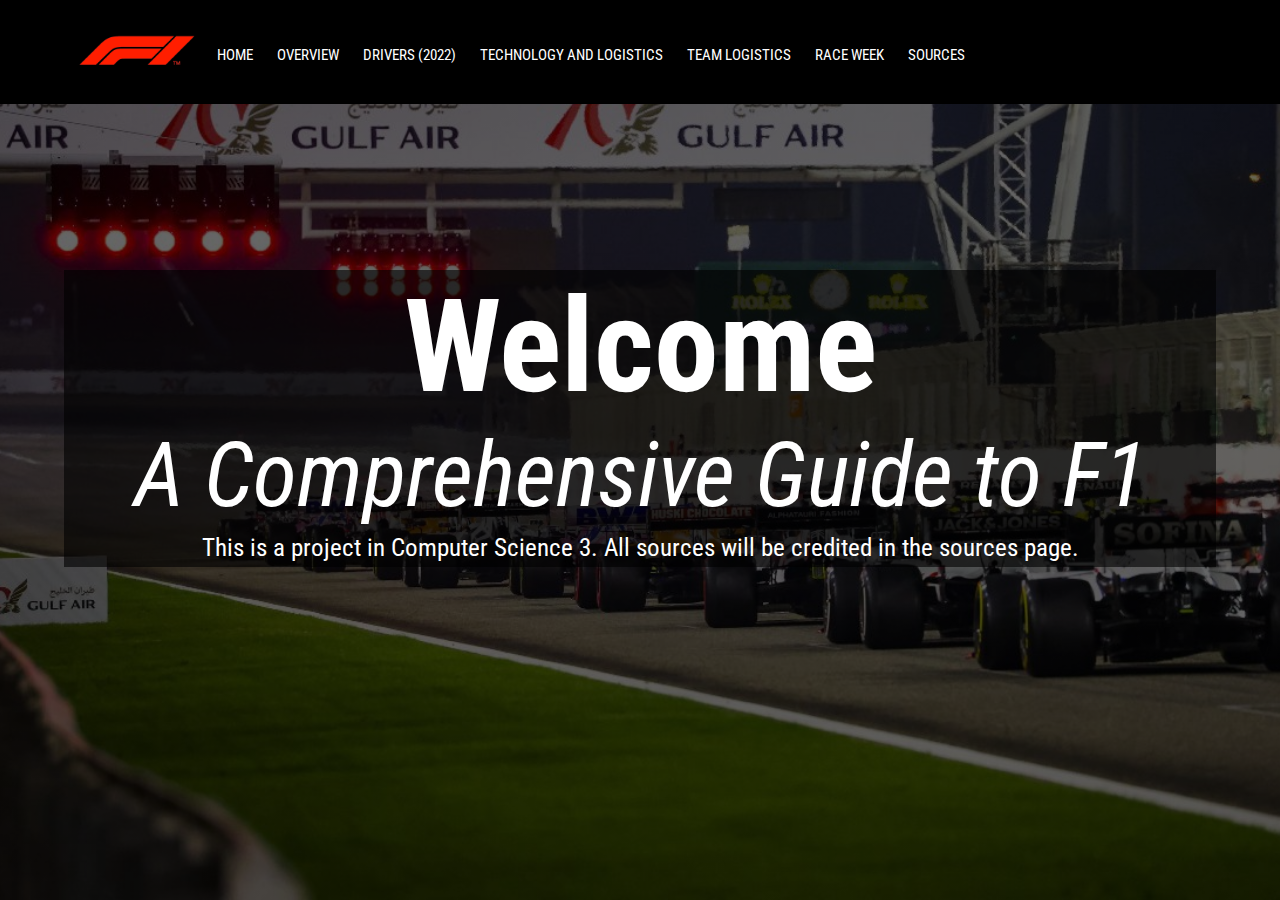
==== index.html @ bb8ea0e6 "Add files via upload" ====
<!DOCTYPE html>
<html>
<head>
  <meta name="viewport" content="with=device-width, initial-scale=1.0">
  <link rel="stylesheet" href="style.css">
  <link rel="preconnect" href="https://fonts.googleapis.com">
  <link rel="preconnect" href="https://fonts.gstatic.com" crossorigin>
  <link href="https://fonts.googleapis.com/css2?family=Roboto+Condensed:ital,wght@0,300;0,400;0,700;1,400&display=swap" rel="stylesheet">
<style>
  body{
    background-image: linear-gradient(rgba(0,0,0,0.6), rgba(0,0,0,0.6)), url(images/FrontPage.png);
      min-height: 100vh;
      width: 100%;
      background-position: center;
      background-size: cover;
      position: relative;
  }
</style>
</head>
<body style="background-color: black;">

<section class="header">
  <nav>
    <a href="index.html"><img src="images/Logo.png" alt="F1 Logo" style="width: 120px;"></a>
    <div class="nav-links">
      <ul>
        <li><a href="index.html">HOME</a></li>
        <li><a href="subpages/p1overview.html">OVERVIEW</a></li>
        <li><a href="subpages/p2drivers.html">DRIVERS (2022)</a></li>
        <li><a href="subpages/p3tech.html">TECHNOLOGY AND LOGISTICS</a></li>
        <li><a href="subpages/p4teams.html">TEAM LOGISTICS</a></li>
        <li><a href="subpages/p5raceweek.html">RACE WEEK</a></li>
        <li><a href="subpages/sources.html">SOURCES</a></li>
      </ul>
    </div>
  </nav>

<div class="text-box" style="top:30%; background-color: rgba(0,0,0,0.6);">
  <h1 style="font-size: 130px;">Welcome</h1>
  <em style="font-size: 90px;">A Comprehensive Guide to F1</em>
  <p style="font-size: 25px;">This is a project in Computer Science 3. All sources will be credited in the sources page.</p>
</div>
</section>

</body>
</html>
---- style.css ----
*{
  margin: 0;
  padding: 0;
  font-family: 'Roboto Condensed', sans-serif;
}
nav{
  display: flex;
  padding: 1% 6% 1%;
  justify-content: space-between;
  align-items: center;
  background: rgba(0,0,0,1);
  position: sticky;
}
nav img{
  width: 150px;
}
.nav-links{
  flex: 1;
  text-align: left;
}
.nav-links ul li{
  list-style: none;
  display: inline-block;
  padding: 8px 0px 0px 20px;
  position: sticky;
}
.nav-links ul li a{
  color: #fff;
  text-decoration: none;
  font-size: 15px;
}
.nav-links ul li ::after{
  content: '';
  width: 0%;
  height: 2px;
  background: #f44336;
  display: block;
  margin: auto;
  transition: 0.5s;
}
.nav-links ul li :hover::after{
  width: 100%;
}
.text-box{
  width: 90%;
  background-color: rgba(0,0,0,0.6);
  color: #fff;
  position: absolute;
  text-align: center;
  top: 50%;
  left: 5%;
  transform: translate (-50%, -50%);
}
.text-box h1{
  font-size: 50px;
}
.text-box p{
  margin: 5px 0 5px;
  font-size: 14px;
  color: #fff;
}
.subpage-nav{
    flex: 1;
  text-align: left;
}
.subpage-nav ul li{
  list-style: none;
  display: block;
  padding: 8px 0px 0px 20px;
  position: relative;
}
.subpage-nav ul li a{
  color: #fff;
  text-decoration: none;
  font-size: 15px;
}
.subpage-nav ul li ::after{
  content: '';
  width: 0%;
  height: 2px;
  background: #f44336;
  display: block;
  margin: auto;
  transition: 0.5s;
}
.subpage-nav ul li :hover::after{
  width: 100%;
}
.supporting-image{
  z-index: 3;
  right: 6%;
  position: absolute;
}
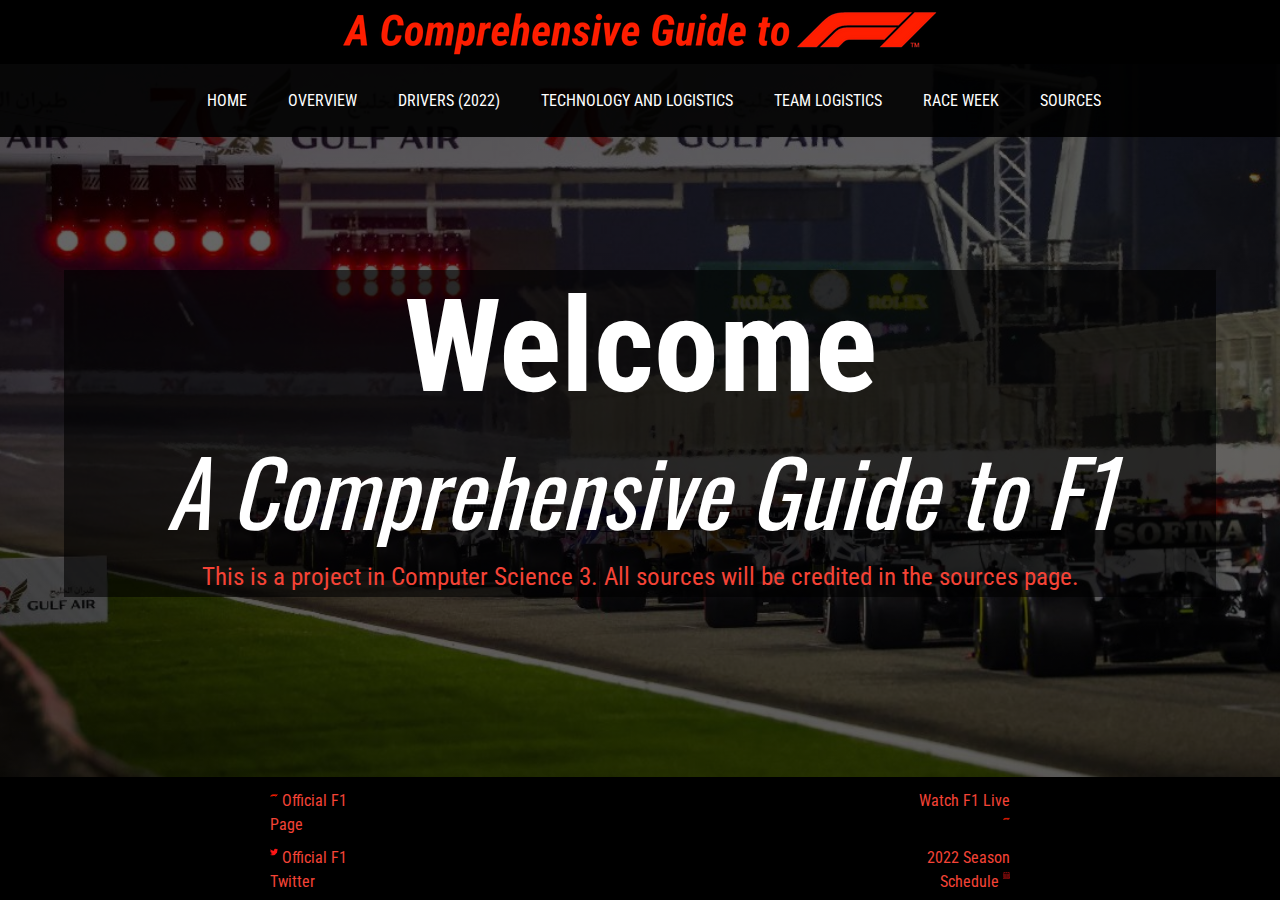
==== commit 9a34f5e9: "Add files via upload" ====
--- a/index.html
+++ b/index.html
@@ -1,46 +1,98 @@
 <!DOCTYPE html>
 <html>
+
 <head>
+  <!--Declaration of meta tags and viewports-->
+  <meta charset="UTF-8">
+  <meta name="viewport" content="width=device-width, initial-scale=1.0">
+  <meta name="author" content="A. Mananghaya 9-Magnesium">
+  <meta name="keywords" content="F1, Formula 1, Cars, Sport, CSS, HTML">
   <meta name="viewport" content="with=device-width, initial-scale=1.0">
-  <link rel="stylesheet" href="style.css">
+  <!--Calling of stylesheet and fonts-->
+  <link rel="stylesheet" href="../style.css">
   <link rel="preconnect" href="https://fonts.googleapis.com">
   <link rel="preconnect" href="https://fonts.gstatic.com" crossorigin>
   <link href="https://fonts.googleapis.com/css2?family=Roboto+Condensed:ital,wght@0,300;0,400;0,700;1,400&display=swap" rel="stylesheet">
-<style>
-  body{
-    background-image: linear-gradient(rgba(0,0,0,0.6), rgba(0,0,0,0.6)), url(images/FrontPage.png);
+  <link rel="preconnect" href="https://fonts.googleapis.com">
+  <link rel="preconnect" href="https://fonts.gstatic.com" crossorigin>
+  <link href="https://fonts.googleapis.com/css2?family=Oswald:wght@300;400;500;600&display=swap" rel="stylesheet">
+  <!--Site Logo and Title-->
+  <link rel="icon" href="images/SiteLogo.png" type=".png">
+  <title>A Comprehensive Guide to F1</title>
+  <!--Background Image-->
+  <style>
+    body {
+      background-image: linear-gradient(rgba(0, 0, 0, 0.6), rgba(0, 0, 0, 0.6)), url(images/FrontPage.png);
       min-height: 100vh;
       width: 100%;
       background-position: center;
       background-size: cover;
       position: relative;
-  }
-</style>
+      background-repeat: no-repeat;
+    }
+  </style>
 </head>
+
 <body style="background-color: black;">
+<!--Header-->
+<div class="top-container">
+  <img src="images/Header.png" alt="Header" style="position: relative; position: center; top: 5%;">
+</div>
 
-<section class="header">
-  <nav>
-    <a href="index.html"><img src="images/Logo.png" alt="F1 Logo" style="width: 120px;"></a>
-    <div class="nav-links">
-      <ul>
-        <li><a href="index.html">HOME</a></li>
-        <li><a href="subpages/p1overview.html">OVERVIEW</a></li>
-        <li><a href="subpages/p2drivers.html">DRIVERS (2022)</a></li>
-        <li><a href="subpages/p3tech.html">TECHNOLOGY AND LOGISTICS</a></li>
-        <li><a href="subpages/p4teams.html">TEAM LOGISTICS</a></li>
-        <li><a href="subpages/p5raceweek.html">RACE WEEK</a></li>
-        <li><a href="subpages/sources.html">SOURCES</a></li>
-      </ul>
+  <div class="header" id="header">
+      <div class="nav-links" style="text-align: center;">
+        <ul>
+          <li><a href="index.html">HOME</a></li>
+          <li><a href="htdocs/p1overview.html">OVERVIEW</a></li>
+          <li><a href="htdocs/p2drivers.html">DRIVERS (2022)</a></li>
+          <li><a href="htdocs/p3tech.html">TECHNOLOGY AND LOGISTICS</a></li>
+          <li><a href="htdocs/p4teams.html">TEAM LOGISTICS</a></li>
+          <li><a href="htdocs/p5raceweek.html">RACE WEEK</a></li>
+          <li><a href="htdocs/sources.html">SOURCES</a></li>
+        </ul>
+      </div>
+  </div>
+
+<!--Text and Image Contents-->
+    <div class="text-box" style="left: 5%; top:30%; background-color: rgba(0,0,0,0.6);">
+      <h1 style="font-size: 130px;">Welcome</h1>
+      <em style="font-size: 90px; font-family: 'Oswald', sans serif;">A Comprehensive Guide to F1</em>
+      <p style="font-size: 25px; color: #f44336;">This is a project in Computer Science 3. All sources will be credited
+        in the sources page.</p>
     </div>
-  </nav>
 
-<div class="text-box" style="top:30%; background-color: rgba(0,0,0,0.6);">
-  <h1 style="font-size: 130px;">Welcome</h1>
-  <em style="font-size: 90px;">A Comprehensive Guide to F1</em>
-  <p style="font-size: 25px;">This is a project in Computer Science 3. All sources will be credited in the sources page.</p>
-</div>
+  <section class="footer">
+    <div class="column" id="footercolumn1">
+    <p style="font-family: 'Oswald', sans-serif;">
+      <a href="https://www.formula1.com/" class="anch"> <img src="images/F1.png" alt="F1" width="8%" class="footerimg"> Official F1 Page</a><br></p>
+    <p style="font-family: 'Oswald', sans-serif; margin-top: 1vh;">
+      <a href="https://twitter.com/f1" class="anch"> <img src="images/Twitter.png" alt="Twitter" width="8%"
+          class="footerimg"> Official F1 Twitter</a><br>
+    </p>
+  </div>
+  <div class="column" id="footercolumn2">
+    <p style="font-family: 'Oswald', sans-serif; text-align: right;">
+      <a href="https://www.formula1.com/en/f1-live-lite.html" class="anch">Watch F1 Live <img src="images/F1.png" alt="F1" width="7%" class="footerimg"></a><br></p>
+    <p style="font-family: 'Oswald', sans-serif; margin-top: 1vh; text-align: right;">
+      <a href="https://www.formula1.com/en/racing/2022.html" class="anch">2022 Season Schedule <img src="images/Calendar.png" alt="Calendar" width="7%" class="footerimg"></a></p>
+  </div>
 </section>
 
+<!--Script for fixed part of header-->
+<script>
+window.onscroll = function() {myFunction()};
+
+var header = document.getElementById("header");
+var sticky = header.offsetTop;
+
+function myFunction() {
+  if (window.pageYOffset > sticky) {
+    header.classList.add("sticky");
+  } else {
+    header.classList.remove("sticky");
+  }
+}
+</script>
+
 </body>
-</html> 
+</html>--- a/style.css
+++ b/style.css
@@ -3,44 +3,55 @@
   padding: 0;
   font-family: 'Roboto Condensed', sans-serif;
 }
-nav{
-  display: flex;
-  padding: 1% 6% 1%;
+
+/*-----------------------HEADER-----------------------*/
+.top-container {
+  background-color: #000;
+  text-align: center;
+}
+.header {
+  padding: 0vh 0vh 3vh 0vh;
   justify-content: space-between;
-  align-items: center;
-  background: rgba(0,0,0,1);
-  position: sticky;
+  background: rgba(0,0,0,0.9);
+  position: relative;
+  z-index: 100;
 }
-nav img{
-  width: 150px;
-}
-.nav-links{
-  flex: 1;
-  text-align: left;
-}
-.nav-links ul li{
-  list-style: none;
-  display: inline-block;
-  padding: 8px 0px 0px 20px;
-  position: sticky;
-}
-.nav-links ul li a{
-  color: #fff;
-  text-decoration: none;
-  font-size: 15px;
-}
-.nav-links ul li ::after{
-  content: '';
-  width: 0%;
-  height: 2px;
-  background: #f44336;
-  display: block;
-  margin: auto;
-  transition: 0.5s;
-}
-.nav-links ul li :hover::after{
-  width: 100%;
-}
+  .nav-links{
+    flex: 1;
+  }
+    .nav-links ul li{
+      list-style: none;
+      display: inline-block;
+      padding: 3vh 0vh 0vh 3vh;
+      position: relative;
+    }
+      .nav-links ul li a{
+        color: #fff;
+        text-decoration: none;
+        font-size: 100%;
+        border: 1px rgba(0,0,0,0.9);
+        border-radius: 5%;
+        padding: 5px;
+        box-shadow: inset 0 0 0 0 #f44336;
+        transition: ease-out 1s;
+      }
+        .nav-links ul li a:hover{
+          box-shadow: inset 100vh 0 0 0 #f44336;
+          color: black;
+        }
+          .sticky {
+            position: fixed;
+            top: 0;
+            width: 100%;
+            left: 0;
+            background: rgba(0,0,0,0.8);
+            border: 1px rgba(0,0,0,0.8);
+          }
+            .sticky + .content {
+              padding-top: 102px;
+            }
+
+/*-----------------------TEXT CONFIGS-----------------------*/
 .text-box{
   width: 90%;
   background-color: rgba(0,0,0,0.6);
@@ -48,46 +59,91 @@
   position: absolute;
   text-align: center;
   top: 50%;
-  left: 5%;
   transform: translate (-50%, -50%);
 }
-.text-box h1{
-  font-size: 50px;
-}
-.text-box p{
-  margin: 5px 0 5px;
-  font-size: 14px;
-  color: #fff;
-}
-.subpage-nav{
-    flex: 1;
-  text-align: left;
-}
-.subpage-nav ul li{
-  list-style: none;
-  display: block;
-  padding: 8px 0px 0px 20px;
-  position: relative;
-}
-.subpage-nav ul li a{
-  color: #fff;
-  text-decoration: none;
-  font-size: 15px;
-}
-.subpage-nav ul li ::after{
-  content: '';
-  width: 0%;
-  height: 2px;
-  background: #f44336;
-  display: block;
-  margin: auto;
-  transition: 0.5s;
-}
-.subpage-nav ul li :hover::after{
-  width: 100%;
-}
+  .text-box h1{
+    font-size: 6vh;
+  }
+  .text-box p{
+    margin: .5% 0 .5%;
+    color: #fff;
+  }
 .supporting-image{
   z-index: 3;
   right: 6%;
   position: absolute;
+}
+.part2{
+  max-width: 100vw;
+}
+/*-----------------------TIMELINE FOR PAGE 1 (OVERVIEW)-----------------------*/
+.timeline{
+  max-width: 65vw;
+  max-height: 40vh;
+  display: flex;
+  justify-content: space-between;
+  text-align: center;
+  transform: translate(9vh, 0vh);
+  z-index: 6;
+}
+.timelinestyle{
+  width: 25vw;
+  height: 35vh;
+  position: absolute;
+  z-index: 100;
+  top: 270vh;
+  display: inline-block;
+}
+.timelineheader{
+  color: #f44336;
+  font-size: 6vh;
+  padding-top: 2vh;
+  padding-bottom: 2vh;
+  background: black;
+}
+.timelinestyle ul{
+  font-family: 'Raleway', sans-serif;
+  color: #fff;
+  padding-top: 1vh;
+  text-decoration: none;
+  background: #f44336;
+}
+.timelinestyle ul li{
+  font-family: 'Raleway', sans serif;
+  font-weight: bold;
+  list-style: none;
+  padding: 2vh 0vh 2vh 0vh;
+  position: relative;
+  font-size: 3vh;
+}
+
+/*-----------------------FOOTER-----------------------*/
+.footer{
+  width: 100vw;
+  background-color: rgba(0,0,0,1);
+  background-image: url ();
+  position: absolute;
+  display: flex;
+  align-items: center;
+  justify-content: center;
+  left: 0;
+  bottom: 0%;
+  width: 100%;
+  z-index: 200;
+}
+.column{
+  width: 40vh;
+  display: inline-block;
+  margin: 1vh 30vh 1vh;
+}
+  .column p a{
+    color: #f44336;
+    text-decoration: none;
+  }
+.anch{
+  height: 5%;
+  vertical-align: middle;
+}
+.footerimg{
+  vertical-align: text-top;
 }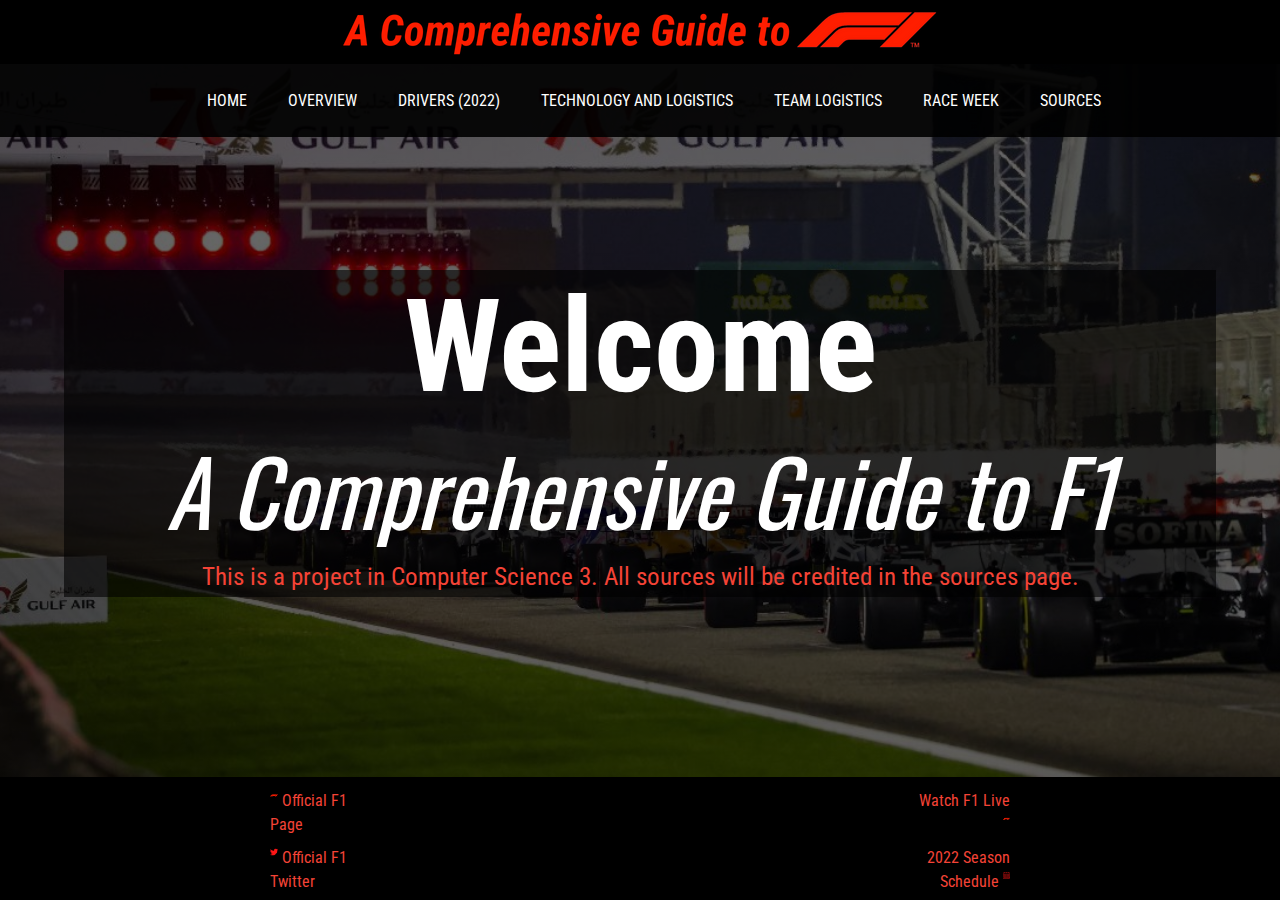
==== commit 6bcec34a: "Add files via upload" ====
--- a/index.html
+++ b/index.html
@@ -9,7 +9,8 @@
   <meta name="keywords" content="F1, Formula 1, Cars, Sport, CSS, HTML">
   <meta name="viewport" content="with=device-width, initial-scale=1.0">
   <!--Calling of stylesheet and fonts-->
-  <link rel="stylesheet" href="../style.css">
+  <link rel="stylesheet" href="css/style.css">
+  <link rel="stylesheet" href="css/headerfooter.css">
   <link rel="preconnect" href="https://fonts.googleapis.com">
   <link rel="preconnect" href="https://fonts.gstatic.com" crossorigin>
   <link href="https://fonts.googleapis.com/css2?family=Roboto+Condensed:ital,wght@0,300;0,400;0,700;1,400&display=swap" rel="stylesheet">
@@ -27,7 +28,6 @@
       width: 100%;
       background-position: center;
       background-size: cover;
-      position: relative;
       background-repeat: no-repeat;
     }
   </style>
--- a/css/style.css
+++ b/css/style.css
@@ -0,0 +1,27 @@
+*{
+  margin: 0;
+  padding: 0;
+  font-family: 'Roboto Condensed', sans-serif;
+}
+/*-----------------------TEXT CONFIGS-----------------------*/
+.text-box{
+  width: 90%;
+  background-color: rgba(0,0,0,0.6);
+  color: #fff;
+  position: absolute;
+  text-align: center;
+  top: 50%;
+  transform: translate (-50%, -50%);
+}
+  .text-box h1{
+    font-size: 6vh;
+  }
+  .text-box p{
+    margin: .5% 0 .5%;
+    color: #fff;
+  }
+.supporting-image{
+  z-index: 3;
+  right: 6%;
+  position: absolute;
+}--- a/css/headerfooter.css
+++ b/css/headerfooter.css
@@ -0,0 +1,81 @@
+/*-----------------------HEADER-----------------------*/
+.top-container {
+  background-color: #000;
+  text-align: center;
+}
+.header {
+  padding: 0vh 0vh 3vh 0vh;
+  justify-content: space-between;
+  background: rgba(0,0,0,0.9);
+  position: relative;
+  z-index: 100;
+}
+  .nav-links{
+    flex: 1;
+  }
+    .nav-links ul li{
+      list-style: none;
+      display: inline-block;
+      padding: 3vh 0vh 0vh 3vh;
+      position: relative;
+    }
+      .nav-links ul li a{
+        color: #fff;
+        text-decoration: none;
+        font-size: 100%;
+        border: 1px rgba(0,0,0,0.9);
+        border-radius: 5vh;
+        padding: 5px;
+        box-shadow: inset 0 0 0 0 #f44336;
+        transition: ease-out 1s;
+      }
+        .nav-links ul li a:hover{
+          box-shadow: inset 100vh 0 0 0 #f44336;
+          color: black;
+        }
+          .sticky {
+            position: fixed;
+            top: 0;
+            width: 100%;
+            left: 0;
+            background: rgba(0,0,0,0.8);
+            border: 1px rgba(0,0,0,0.8);
+          }
+            .sticky + .content {
+              padding-top: 102px;
+            }
+
+
+/*-----------------------FOOTER-----------------------*/
+
+.footer{
+  background-color: rgba(0,0,0,1);
+  position: absolute;
+  display: flex;
+  width: 100%;
+  left: 0;
+  bottom: 0%;
+  z-index: 200;
+}
+.column{
+  width: 40vh;
+  display: inline-block;
+  margin: 1vh 30vh 1vh;
+}
+  .column p a{
+    color: #f44336;
+    text-decoration: none;
+    box-shadow: inset 0 0 0 0 #f44336;
+    transition: ease-out 1s;
+  }
+  .column  p a:hover{
+    box-shadow: inset 100vh 0 0 0 #f44336;
+    color: white;
+  }
+.anch{
+  height: 5%;
+  vertical-align: middle;
+}
+.footerimg{
+  vertical-align: text-top;
+}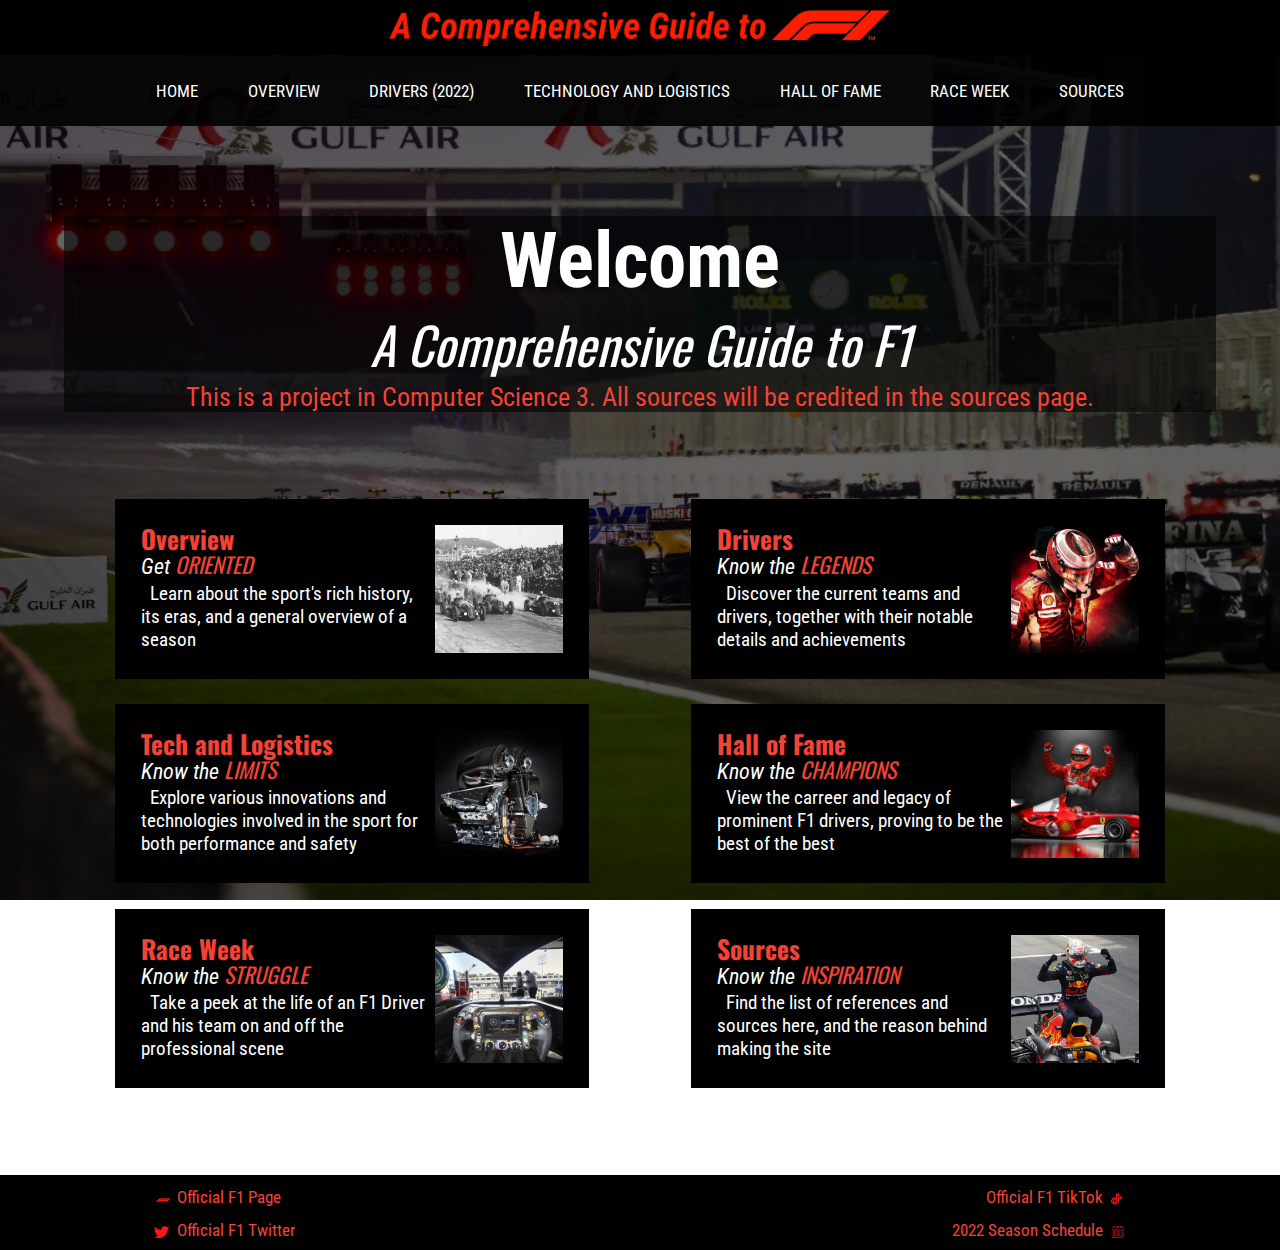
==== commit 5b4b0a85: "Add files via upload" ====
--- a/index.html
+++ b/index.html
@@ -1,5 +1,5 @@
 <!DOCTYPE html>
-<html>
+<html lang="en">
 
 <head>
   <!--Declaration of meta tags and viewports-->
@@ -7,10 +7,12 @@
   <meta name="viewport" content="width=device-width, initial-scale=1.0">
   <meta name="author" content="A. Mananghaya 9-Magnesium">
   <meta name="keywords" content="F1, Formula 1, Cars, Sport, CSS, HTML">
-  <meta name="viewport" content="with=device-width, initial-scale=1.0">
   <!--Calling of stylesheet and fonts-->
   <link rel="stylesheet" href="css/style.css">
   <link rel="stylesheet" href="css/headerfooter.css">
+  <link rel="stylesheet" href="css/indexstyles.css">
+  <link rel="stylesheet" href="css/mediastyles.css">
+  <link rel="stylesheet" href="https://cdnjs.cloudflare.com/ajax/libs/font-awesome/4.7.0/css/font-awesome.min.css">
   <link rel="preconnect" href="https://fonts.googleapis.com">
   <link rel="preconnect" href="https://fonts.gstatic.com" crossorigin>
   <link href="https://fonts.googleapis.com/css2?family=Roboto+Condensed:ital,wght@0,300;0,400;0,700;1,400&display=swap" rel="stylesheet">
@@ -22,59 +24,132 @@
   <title>A Comprehensive Guide to F1</title>
   <!--Background Image-->
   <style>
-    body {
-      background-image: linear-gradient(rgba(0, 0, 0, 0.6), rgba(0, 0, 0, 0.6)), url(images/FrontPage.png);
-      min-height: 100vh;
-      width: 100%;
-      background-position: center;
-      background-size: cover;
-      background-repeat: no-repeat;
-    }
+
   </style>
 </head>
 
-<body style="background-color: black;">
 <!--Header-->
-<div class="top-container">
+<div class="mainheader">
   <img src="images/Header.png" alt="Header" style="position: relative; position: center; top: 5%;">
+  <div id="mobilenav" class="mobilenav">
+    <a href="javascript:void(0)" class="closebtn" onclick="closeNav()">×</a>
+    <a href="index.html">HOME</a>
+    <a href="htdocs/p1overview.html">OVERVIEW</a>
+    <a href="htdocs/p2drivers.html">DRIVERS (2022)</a>
+    <a href="htdocs/p3tech.html">TECHNOLOGY AND LOGISTICS</a>
+    <a href="htdocs/p4halloffame.html">HALL OF FAME</a>
+    <a href="htdocs/p5raceweek.html">RACE WEEK</a>
+    <a href="htdocs/sources.html">SOURCES</a>
+  </div>
+  <button class="openbtn" onclick="openNav()">☰</button>
 </div>
 
   <div class="header" id="header">
-      <div class="nav-links" style="text-align: center;">
-        <ul>
-          <li><a href="index.html">HOME</a></li>
-          <li><a href="htdocs/p1overview.html">OVERVIEW</a></li>
-          <li><a href="htdocs/p2drivers.html">DRIVERS (2022)</a></li>
-          <li><a href="htdocs/p3tech.html">TECHNOLOGY AND LOGISTICS</a></li>
-          <li><a href="htdocs/p4teams.html">TEAM LOGISTICS</a></li>
-          <li><a href="htdocs/p5raceweek.html">RACE WEEK</a></li>
-          <li><a href="htdocs/sources.html">SOURCES</a></li>
-        </ul>
-      </div>
+    <div class="nav-links">
+      <ul>
+        <li><a href="index.html">HOME</a></li>
+        <li><a href="htdocs/p1overview.html">OVERVIEW</a></li>
+        <li><a href="htdocs/p2drivers.html">DRIVERS (2022)</a></li>
+        <li><a href="htdocs/p3tech.html">TECHNOLOGY AND LOGISTICS</a></li>
+        <li><a href="htdocs/p4halloffame.html">HALL OF FAME</a></li>
+        <li><a href="htdocs/p5raceweek.html">RACE WEEK</a></li>
+        <li><a href="htdocs/sources.html">SOURCES</a></li>
+      </ul>
+    </div>
   </div>
 
 <!--Text and Image Contents-->
-    <div class="text-box" style="left: 5%; top:30%; background-color: rgba(0,0,0,0.6);">
-      <h1 style="font-size: 130px;">Welcome</h1>
-      <em style="font-size: 90px; font-family: 'Oswald', sans serif;">A Comprehensive Guide to F1</em>
-      <p style="font-size: 25px; color: #f44336;">This is a project in Computer Science 3. All sources will be credited
-        in the sources page.</p>
-    </div>
+  <section class="homepagegreeting">
+    <h1 id="homepageh1">Welcome</h1>
+    <em id="homepageem" style="font-family: 'Oswald', sans serif;">A Comprehensive Guide to F1</em>
+    <p id="homepagep" style="color: #f44336;">This is a project in Computer Science 3. All sources will be credited in the sources page.</p>
+  </section>
 
-  <section class="footer">
+  <section class="sitesummary">
+    <section class="column1">
+      <a href="htdocs/p1overview.html" class="sitesummaryanch">
+        <div class="column1.1">
+          <img src="images/index1.1.png" alt="Overview" class="sitesummaryimg">
+          <h1 id="sitesumh1">Overview</h1>
+          <em id="sitesumem">Get <span class="highlight">ORIENTED</span></em>
+          <p>Learn about the sport's rich history, its eras, and a general overview of a season</p>
+        </div>
+      </a>
+
+      <a href="htdocs/p3tech.html" class="sitesummaryanch">
+        <div class="column1.2">
+          <img src="images/index1.3.png" alt="Tech" class="sitesummaryimg">
+          <h1 id="sitesumh1">Tech and Logistics</h1>
+          <em id="sitesumem">Know the <span class="highlight">LIMITS</span></em>
+          <p>Explore various innovations and technologies involved in the sport for both performance and safety</p>
+        </div>
+      </a>
+      
+      <a href="htdocs/p5raceweek.html" class="sitesummaryanch">
+        <div class="column1.3">
+          <img src="images/index1.5.png" alt="Race" class="sitesummaryimg">
+          <h1 id="sitesumh1">Race Week</h1>
+          <em id="sitesumem">Know the <span class="highlight">STRUGGLE</span></em>
+          <p>Take a peek at the life of an F1 Driver and his team on and off the professional scene</p>
+        </div>
+      </a>
+      
+    </section>
+    
+    <section class="column2">
+      <a href="htdocs/p2drivers.html" class="sitesummaryanch">
+        <div class="column2.1">
+          <img src="images/index1.2.png" alt="Drivers" class="sitesummaryimg">
+          <h1 id="sitesumh1">Drivers</h1>
+          <em id="sitesumem">Know the <span class="highlight">LEGENDS</span></em>
+          <p>Discover the current teams and drivers, together with their notable details and achievements</p>
+        </div>
+      </a>
+
+      <a href="htdocs/p4halloffame.html" class="sitesummaryanch">
+        <div class="column2.2">
+          <img src="images/index1.4.png" alt="Hall of Fame" class="sitesummaryimg">
+          <h1 id="sitesumh1">Hall of Fame</h1>
+          <em id="sitesumem">Know the <span class="highlight">CHAMPIONS</span></em>
+          <p>View the carreer and legacy of prominent F1 drivers, proving to be the best of the best</p>
+        </div>
+      </a>
+
+      <a href="htdocs/sources.html" class="sitesummaryanch">
+        <div class="column2.3">
+          <img src="images/index1.6.png" alt="Sources" class="sitesummaryimg">
+          <h1 id="sitesumh1">Sources</h1>
+          <em id="sitesumem">Know the <span class="highlight">INSPIRATION</span></em>
+          <p>Find the list of references and sources here, and the reason behind making the site</p>
+        </div>
+      </a>
+      
+    </section>
+  </section>
+<!--Footer-->
+<section class="footer" style= "bottom: 0;">
     <div class="column" id="footercolumn1">
     <p style="font-family: 'Oswald', sans-serif;">
-      <a href="https://www.formula1.com/" class="anch"> <img src="images/F1.png" alt="F1" width="8%" class="footerimg"> Official F1 Page</a><br></p>
+      <a href="https://www.formula1.com/" class="anch" target="_blank"> <img src="../images/footersprite.png" alt="F1" id="OfficialF1"> Official F1 Page</a><br></p>
     <p style="font-family: 'Oswald', sans-serif; margin-top: 1vh;">
-      <a href="https://twitter.com/f1" class="anch"> <img src="images/Twitter.png" alt="Twitter" width="8%"
-          class="footerimg"> Official F1 Twitter</a><br>
+      <a href="https://twitter.com/f1" class="anch" target="_blank"> <img src="../images/footersprite.png" alt="Twitter" id="Twitter"> Official F1 Twitter</a><br>
     </p>
   </div>
   <div class="column" id="footercolumn2">
     <p style="font-family: 'Oswald', sans-serif; text-align: right;">
-      <a href="https://www.formula1.com/en/f1-live-lite.html" class="anch">Watch F1 Live <img src="images/F1.png" alt="F1" width="7%" class="footerimg"></a><br></p>
+      <a href="https://www.tiktok.com/@f1?lang=en#:~:text=Formula%201%20(%40f1)%20Official,Formula%201%27s%20Newest%20TikTok%20Videos" class="anch" target="_blank">Official F1 TikTok <img src="../images/footersprite.png" alt="TikTok" id="TikTok"></a><br></p>
     <p style="font-family: 'Oswald', sans-serif; margin-top: 1vh; text-align: right;">
-      <a href="https://www.formula1.com/en/racing/2022.html" class="anch">2022 Season Schedule <img src="images/Calendar.png" alt="Calendar" width="7%" class="footerimg"></a></p>
+      <a href="https://www.formula1.com/en/racing/2022.html" class="anch" target="_blank">2022 Season Schedule <img src="../images/footersprite.png" alt="Calendar" id="Calendar"></a></p>
+  </div>
+</section>
+
+<section class="mobilefooter">
+  <p class="mobilefootercaption">Want to catch up on the race?</p>
+  <div class="mobilefooter-content">
+    <a href="https://www.formula1.com/" class="anch"> <img src="images/F1.png" alt="F1"></a>
+    <a href="https://twitter.com/f1" class="anch"> <img src="images/Twitter.png" alt="Twitter"></a>
+    <a href="https://www.tiktok.com/@f1?lang=en#:~:text=Formula%201%20(%40f1)%20Official,Formula%201%27s%20Newest%20TikTok%20Videos" class="anch"><img src="images/TikTok.png" alt="F1"></a>
+    <a href="https://www.formula1.com/en/racing/2022.html" class="mobanch"><img src="images/Calendar.png" alt="Calendar"></a>
   </div>
 </section>
 
@@ -93,6 +168,15 @@
   }
 }
 </script>
+<!--Script for mobile nav-->
+<script>
+  function openNav() {
+  document.getElementById("mobilenav").style.width = "250px";
+}
 
+function closeNav() {
+  document.getElementById("mobilenav").style.width = "0";
+}
+</script>
 </body>
 </html>--- a/css/style.css
+++ b/css/style.css
@@ -1,27 +1,74 @@
 *{
+  max-width: 100%;
   margin: 0;
   padding: 0;
   font-family: 'Roboto Condensed', sans-serif;
+  box-sizing: border-box;
+  scroll-behavior: smooth;
 }
-/*-----------------------TEXT CONFIGS-----------------------*/
-.text-box{
-  width: 90%;
-  background-color: rgba(0,0,0,0.6);
-  color: #fff;
-  position: absolute;
-  text-align: center;
-  top: 50%;
-  transform: translate (-50%, -50%);
+.body{
+  background-color: black;
 }
-  .text-box h1{
-    font-size: 6vh;
-  }
-  .text-box p{
-    margin: .5% 0 .5%;
-    color: #fff;
-  }
 .supporting-image{
   z-index: 3;
   right: 6%;
   position: absolute;
+}
+.highlight{
+  color: #f44336;
+  font-style: italic;
+}
+.text-box1{
+  width: 95%;
+  height: 30vw;
+  background-color: rgba(0,0,0,0.6);
+  color: #fff;
+  margin: 5vh auto 5vh;
+  text-align: left;
+}
+  .text-box1 h1{
+    font-size: 4vw;
+    font-family: 'Oswald', sans-serif;
+    color: #f44336;
+    margin-left: 1%;
+  }
+  .text-box1 em{
+    font-size: 2vw;
+    margin-left: 1%;
+  }
+  .text-box1 p{
+    margin: .5% 0 .5%;
+    color: #fff;
+    font-size: 1.6vw;
+    text-indent: 5%;
+    margin-left: 1%;
+    margin-right: 1%;
+  }
+  .text-box1 .highlight{
+    font-size: 1.6vw;
+  }
+#scroll{
+  position: absolute;
+  top: 0;
+}
+.scrolltotop{
+  display: none;
+  position: fixed;
+  color: black;
+  bottom: 3vw;
+  left: 93vw;
+  text-decoration: none;
+  border-radius: 50%;
+  text-align: center;
+  font-size: 2vw;
+  font-weight: 900;
+  width: 4vw;
+  height: 4vw;
+  padding-top: .7vw;
+  background-color: #f33446;
+  z-index: 5;
+  transition: .5s ease-out;
+}
+.scrolltotop:hover{
+  box-shadow: 0 0 1vw white;
 }--- a/css/headerfooter.css
+++ b/css/headerfooter.css
@@ -1,10 +1,14 @@
-/*-----------------------HEADER-----------------------*/
-.top-container {
+/*--------------------HEADER--------------------*/
+.mainheader {
   background-color: #000;
   text-align: center;
 }
+.mainheader img{
+  width: 35vw;
+  z-index: 1000;
+}
 .header {
-  padding: 0vh 0vh 3vh 0vh;
+  padding: 0 0 2vw 0;
   justify-content: space-between;
   background: rgba(0,0,0,0.9);
   position: relative;
@@ -12,20 +16,21 @@
 }
   .nav-links{
     flex: 1;
+    text-align: center;
   }
     .nav-links ul li{
       list-style: none;
       display: inline-block;
-      padding: 3vh 0vh 0vh 3vh;
+      padding: 3vh 1vw 0 1vw;
       position: relative;
     }
       .nav-links ul li a{
         color: #fff;
         text-decoration: none;
-        font-size: 100%;
+        font-size: 1vw;
         border: 1px rgba(0,0,0,0.9);
         border-radius: 5vh;
-        padding: 5px;
+        padding: 5px 10px;
         box-shadow: inset 0 0 0 0 #f44336;
         transition: ease-out 1s;
       }
@@ -45,37 +50,120 @@
               padding-top: 102px;
             }
 
-
-/*-----------------------FOOTER-----------------------*/
-
+/*------------------MOBILE HEADER------------------*/
+.openbtn{
+  z-index: 1001;
+  position: absolute;
+  top: 1vh;
+}
+.mobilenav  {
+  width: 0;
+  position: fixed;
+  z-index: 1001;
+  height: 100vh;
+  top: 0;
+  left: 0;
+  background-color: #111;
+  overflow-x: hidden;
+  transition: 0.5s;
+  padding-top: 60px;
+}
+  .mobilenav a {
+    padding: 1vh 1vh 1vh 1.5vw;
+    text-decoration: none;
+    font-size: 3vw;
+    color: #fff;
+    border: 1px rgba(0,0,0,0.9);
+    border-radius: 5vh;
+    box-shadow: inset 0 0 0 0 #f44336;
+    transition: ease-out 1s;
+    display: block;
+  }
+    .mobilenav a:hover {
+      box-shadow: inset 100vh 0 0 0 #f44336;
+      color: black;
+    }
+      .mobilenav .closebtn {
+        position: absolute;
+        top: 0;
+        right: 25px;
+        font-size: 36px;
+      }
+        .openbtn {
+          font-size: 5vw;
+          cursor: pointer;
+          background-color: #000;
+          color: white;
+          padding: 1vh 2vw;
+          border: none;
+        }
+          .openbtn:hover {
+            background-color: #f44336;
+          }
+/*--------------------FOOTER--------------------*/
 .footer{
   background-color: rgba(0,0,0,1);
-  position: absolute;
+  position: relative;
   display: flex;
-  width: 100%;
+  width: 100vw;
   left: 0;
-  bottom: 0%;
-  z-index: 200;
+  z-index: 1;
 }
-.column{
-  width: 40vh;
-  display: inline-block;
-  margin: 1vh 30vh 1vh;
+  .column{
+    display: inline-block;
+    margin: 1vh 12vw 1vh;
+  }
+    .column p{
+      width: 26vw;
+    }
+      .column p a{
+        color: #f44336;
+        text-decoration: none;
+        box-shadow: inset 0 0 0 0 #f44336;
+        transition: ease-out 1s;
+        font-size: 1vw;
+      }
+        .column p a:hover{
+          box-shadow: inset 100vh 0 0 0 #f44336;
+          color: white;
+        }
+          .column p a img{
+            width: 1.5vw;
+            height: 1vw;
+            vertical-align: middle;
+            object-fit: cover;
+          }
+          #OfficialF1{
+            object-position: 37%;
+          }
+          #Twitter{
+            object-position: left top;
+          }
+          #TikTok{
+            object-position: 110%;
+          }
+          #Calendar{
+            object-position: 73%;
+          }
+/*------------------MOBILE FOOTER------------------*/
+.mobilefooter{
+  background-color: rgba(0,0,0,1);
+  position: relative;
+  display: flex;
+  width: 100vw;
+  left: 0;
+  z-index: 2;
+  text-align: center;
+  white-space: nowrap;
 }
-  .column p a{
-    color: #f44336;
-    text-decoration: none;
-    box-shadow: inset 0 0 0 0 #f44336;
-    transition: ease-out 1s;
-  }
-  .column  p a:hover{
-    box-shadow: inset 100vh 0 0 0 #f44336;
+  .mobilefootercaption{
+    font-family: 'Oswald', sans-serif;
+    font-size: 3vw;
+    padding-bottom: 1vh;
     color: white;
   }
-.anch{
-  height: 5%;
-  vertical-align: middle;
-}
-.footerimg{
-  vertical-align: text-top;
-}+    .mobilefooter-content img{
+    vertical-align: middle;
+    padding: 1vh 2vw;
+    width: 8vw;
+    }--- a/css/indexstyles.css
+++ b/css/indexstyles.css
@@ -0,0 +1,85 @@
+/*----------------BACKGROUND CONFIG----------------*/
+body {
+  background-image: linear-gradient(rgba(0, 0, 0, 0.6), rgba(0, 0, 0, 0.6)), url(../images/FrontPage.png);
+  min-height: 100vh;
+  width: 100%;
+  background-position: center;
+  background-size: cover;
+  background-repeat: no-repeat;
+  background-attachment: fixed;
+}
+/*----------------MAIN GREETING CONFIGS----------------*/
+.homepagegreeting{
+  width: 90%;
+  background-color: rgba(0,0,0,0.6);
+  color: #fff;
+  position: relative;
+  text-align: center;
+  margin-top: 10vh;
+  left: 5%;
+  right: 5%;
+}
+  .homepagegreeting h1{
+    font-size: 6vw;
+  }
+    .homepagegreeting em{
+      font-size: 4vw;
+    }
+      .homepagegreeting p{
+      font-size: 2vw;
+      }
+
+/*----------------HTDOC SELECTION CONFIG----------------*/
+.sitesummary{
+  width: 90%;
+  color: #fff;
+  position: relative;
+  text-align: center;
+  margin: 3vh auto;
+  display: flex;
+}
+  .sitesummary h1{
+    color: #f44336;
+    font-size: 2vw;
+    font-family: 'Oswald', sans-serif;
+    margin-top: -.45vw;
+    margin-bottom: -.7vw;
+  }
+  .sitesummary em{
+    font-size: 1.7vw;
+  }
+  .sitesummary p{
+    font-size: 1.5vw;
+    margin-top: .1vw;
+    text-indent: .7vw;
+  }
+  .highlight{
+    font-family: 'Oswald', sans-serif;
+  }
+    .sitesummary div{
+      background-color: rgba(0,0,0,1);
+      padding: 2vw;
+      margin: 2vw;
+      height: 14vw;
+    }
+      .sitesummary img{
+        float: right;
+        width: 10vw;
+      }
+          .sitesummary section{
+            width: 50%;
+            display: inline-block;
+            text-align: left;
+            padding: 2vw;
+            margin: 1vh auto;
+          }
+            .sitesummaryanch{
+              text-decoration: none;
+              color: white;
+            }
+            .sitesummaryanch div{
+              transition: ease-out .5s;
+            }
+            .sitesummaryanch div:hover{
+              transform: scale(1.1);
+            }--- a/css/mediastyles.css
+++ b/css/mediastyles.css
@@ -0,0 +1,378 @@
+/*-------------FOR MEDIA COMPATIBILITY-------------*/
+@media only screen and (max-width: 1440px){
+  .mainheader img{
+    width: 40vw;
+  }
+}
+@media only screen and (max-width: 1300px){
+  .nav-links ul li a, .column p a{
+    font-size: 1.3vw;
+  }
+}
+@media only screen and (max-width: 1000px){
+  .mainheader img{
+    width: 45vw;
+  }
+  .header{
+    margin-top: -2vh;
+  }
+  .column p a img{
+    width: 2vw;
+    height: 1.5vw;
+  }
+}
+@media only screen and (max-width: 800px){
+  .nav-links ul li a, .column p a{
+    font-size: 1.8vw;
+  }
+  .nav-links ul li{
+    padding: 3vh .7vw 0 .7vw;
+  }
+  .column p a img{
+    width: 2vw;
+    height: 1.5vw;
+  }
+}
+@media only screen and (max-width: 750px){
+  .mainheader img{
+    width: 55vw;
+  }
+  .nav-links ul li a,{
+    font-size: 1.7vw;
+  }
+  .column p a{
+    font-size: 2vw;
+  }
+}
+/* toggle mobile footer and sidebar */
+@media only screen and (min-width: 601px){
+  .openbtn, .mobilefooter, .p1infographicmobile{
+    display: none;
+  }
+}
+@media only screen and (width: 912px) and (height: 1368px){ /* surface pro 7 */
+  .mainheader img{
+    width: 80vw;
+    padding: 2vw;
+  }
+  .nav-links{
+    display: none;
+  }
+  .mobilenav, .openbtn{
+    display: block;
+  }
+  .footer{
+    display: none;
+  }
+  .mobilefooter{
+    display: block;
+  }
+  #homepageh1{
+    font-size: 10vw;
+  }
+  #homepageem{
+    font-size: 7vw;
+  }
+  #homepagep{
+    font-size: 4vw;
+  }
+  .sitesummary{
+    display: block;
+  }
+  .sitesummary section{
+    width: 100%;
+    padding: 2vw 0;
+  }
+  .sitesummary div{
+    margin: 2vw 0;
+    height: 24vw;
+  }
+  .sitesummary h1{
+    font-size: 5vw;
+    margin-top: -.6vw;
+    margin-bottom: -.7vw;
+  }
+  .sitesummary em{
+    font-size: 3.5vw;
+  }
+  .sitesummary p{
+    font-size: 3vw;
+    margin-top: .1vw;
+    text-indent: .7vw;
+  }
+  .sitesummary img{
+    width: 20vw;
+  }
+  .mobilefooter-content img{
+  width: 12vw;
+  }
+}
+@media only screen and (width: 820px) and (height: 1180px){ /* ipad air*/
+  .mainheader img{
+    width: 80vw;
+    padding: 2vw;
+  }
+  .nav-links{
+    display: none;
+  }
+  .mobilenav, .openbtn{
+    display: block;
+  }
+  .footer{
+    display: none;
+  }
+  .mobilefooter{
+    display: block;
+  }
+  #homepageh1{
+    font-size: 10vw;
+  }
+  #homepageem{
+    font-size: 7vw;
+  }
+  #homepagep{
+    font-size: 4vw;
+  }
+  .sitesummary{
+    display: block;
+  }
+  .sitesummary section{
+    width: 100%;
+    padding: 2vw 0;
+  }
+  .sitesummary div{
+    margin: 2vw 0;
+    height: 24vw;
+  }
+  .sitesummary h1{
+    font-size: 5vw;
+    margin-top: -.6vw;
+    margin-bottom: -.7vw;
+  }
+  .sitesummary em{
+    font-size: 3.5vw;
+  }
+  .sitesummary p{
+    font-size: 3vw;
+    margin-top: .1vw;
+    text-indent: .7vw;
+  }
+  .sitesummary img{
+    width: 20vw;
+  }
+  .mobilefooter-content img{
+  width: 12vw;
+  }
+}
+@media only screen and (width: 768px) and (height: 1024px){
+ /* ipad mini*/
+  .mainheader img{
+    width: 80vw;
+    padding: 2vw;
+  }
+  .nav-links{
+    display: none;
+  }
+  .mobilenav, .openbtn{
+    display: block;
+  }
+  .footer{
+    display: none;
+  }
+  .mobilefooter{
+    display: block;
+  }
+  #homepageh1{
+    font-size: 10vw;
+  }
+  #homepageem{
+    font-size: 7vw;
+  }
+  #homepagep{
+    font-size: 4vw;
+  }
+  .sitesummary{
+    display: block;
+  }
+  .sitesummary section{
+    width: 100%;
+    padding: 2vw 0;
+  }
+  .sitesummary div{
+    margin: 2vw 0;
+    height: 24vw;
+  }
+  .sitesummary h1{
+    font-size: 5vw;
+    margin-top: -.6vw;
+    margin-bottom: -.7vw;
+  }
+  .sitesummary em{
+    font-size: 3.5vw;
+  }
+  .sitesummary p{
+    font-size: 3vw;
+    margin-top: .1vw;
+    text-indent: .7vw;
+  }
+  .sitesummary img{
+    width: 20vw;
+  }
+  .mobilefooter-content img{
+  width: 12vw;
+  }
+}
+@media only screen and (max-width: 600px){
+  .mainheader img{
+    width: 80vw;
+    padding: 2vw;
+  }
+  .nav-links{
+    display: none;
+  }
+  .mobilenav, .openbtn{
+    display: block;
+  }
+  .footer{
+    display: none;
+  }
+  .mobilefooter{
+    display: block;
+  }
+  #homepageh1{
+    font-size: 10vw;
+  }
+  #homepageem{
+    font-size: 7vw;
+  }
+  #homepagep{
+    font-size: 4vw;
+  }
+  .sitesummary{
+    display: block;
+  }
+  .sitesummary section{
+    width: 100%;
+    padding: 2vw 0;
+  }
+  .sitesummary div{
+    margin: 2vw 0;
+    height: 24vw;
+  }
+  .sitesummary h1, .text-box1 h1, .p1text-box2 h1{
+    font-size: 5vw;
+    margin-top: -.6vw;
+    margin-bottom: -.7vw;
+  }
+  .p1text-box3 h1{
+    font-size: 4vw;
+    margin-top: -.6vw;
+    margin-bottom: -.7vw;
+  }
+  .sitesummary em, .text-box1 em{
+    font-size: 3.5vw;
+  }
+  .sitesummary p, .text-box1 p{
+    font-size: 3vw;
+    margin-top: .1vw;
+    text-indent: .7vw;
+  }
+  .timelinecontainer p{
+    font-size: 2.2vw;
+  }
+  .text-box1 .highlight{
+    font-size: 3vw;
+  }
+  .sitesummary img{
+    width: 20vw;
+  }
+  .mobilefooter-content img{
+    width: 12vw;
+  }
+  .imageright{
+    width: 40vw;
+  }
+  .text-box1{
+    height: 75vw;
+  }
+  .p1infographic{
+    display: none;
+  }
+  .p1infographicmobile{
+    display: flex;
+  }
+  .p1text-box2{
+    height: 165vw;
+  }
+  .timelinecontainer div{
+    margin: 1vh 2vw;
+  }
+  .bigcontainer{
+    height: 355vw;
+  }
+  .driverbox{
+    width: 100%;
+  }
+  .driverimg{
+    height: 15vw;
+  }
+  .numimg{
+    height: 8vw;
+  }
+  .numimg span, .numimg em{
+    line-height: 4vw;
+  }
+  .bigcontainer em, .bigcontainer span{
+    font-size: 3vw;
+  }
+  .bigcontainer h1{
+    font-size: 6vw;
+  }
+  .drivercontainer section h1 span{
+    font-size: 6vw;
+  }
+  #enginevid{
+    width: 60vw;
+    height: 40vw;
+  }
+  #selection{
+    display: none;
+  }
+}
+@media only screen and (max-width: 450px){
+  .openbtn{
+    top: .3vh;
+  }
+  .mobilefootercaption{
+    font-size: 4vw;
+  }
+}
+@media only screen and (max-width: 400px){
+  .openbtn{
+    top: 0;
+  }
+}
+@media only screen and (max-width: 375px){
+  .mainheader img{
+    padding-bottom: 1vh;
+  }
+  .openbtn{
+    top: 0;
+  }
+}
+@media only screen and (max-width: 320px){
+  .mainheader img{
+    padding-bottom: 1.5vh;
+  }
+  .openbtn{
+    top: -.5vh;
+  }
+}
+@media only screen and (width: 280px) and (height: 653px){
+  .mobilenav a{
+    font-size: 4vw;
+  }
+  .openbtn{
+    top: -.7vh;
+  }
+}